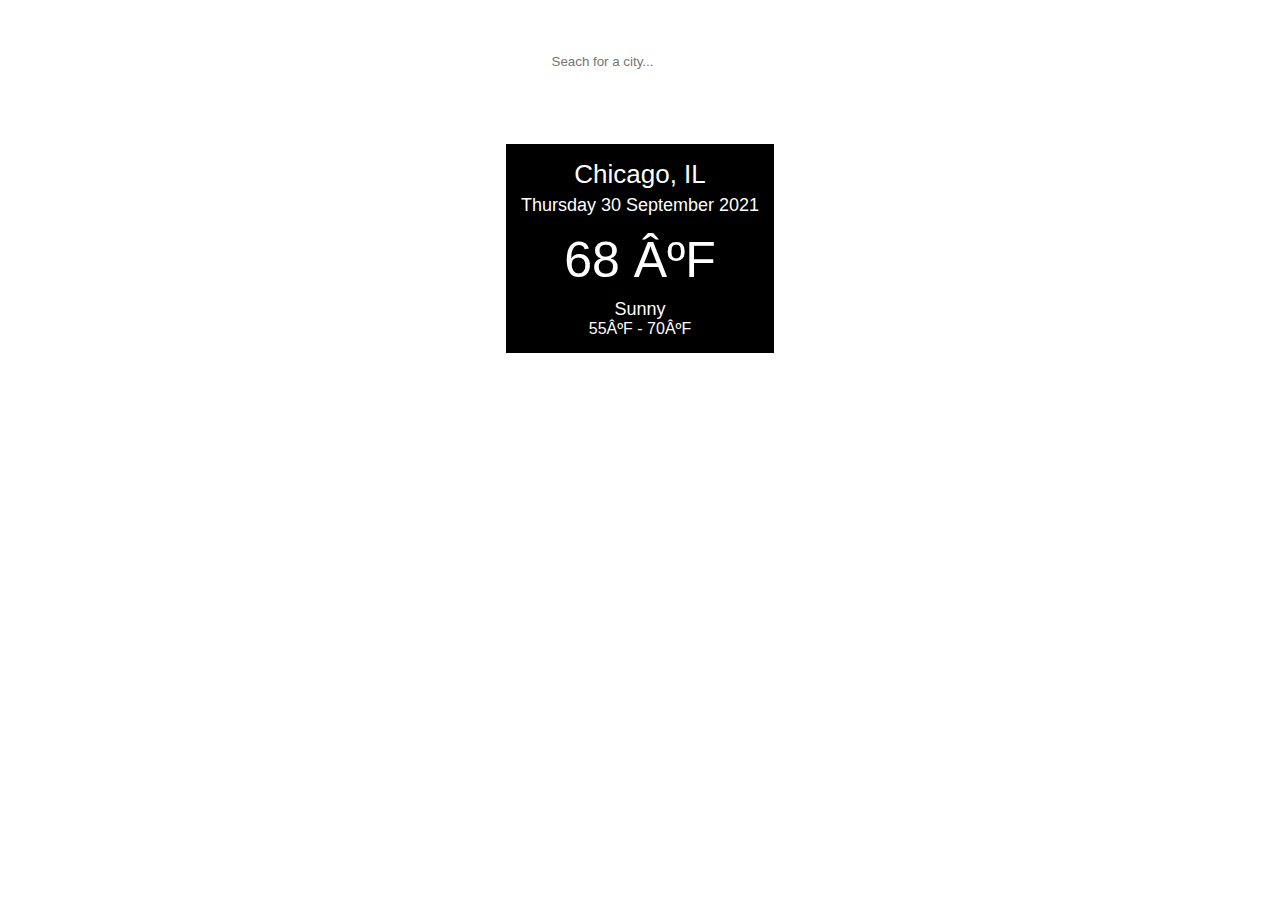
==== index.html @ 4511eb98 "Add files via upload" ====
<!DOCTYPE html>
<html lang="en">
<head>
  <meta charset = "UTF - 8">
  <meta name = "viewport" content = "width=device-width, initial-scale = 1.0">
  <meta http-equiv="X-UA-Compatible" content="ie=edge">
  <title> Weather App</title>
  <link rel="stylesheet" href="index.css" />
 </head>
 <body>
   <div class="app-wrap">
    <header>
      <div class = "title"> Weather App <br>
      <input type="text" autocomplete = "off" class = "seach-box"
             placeholder = "Seach for a city..." />
    </header>
     <main>
       <div class = "transbox">
        <section class = "location">
         <div class = "city"> Chicago, IL </div>
         <div class = "date"> Thursday 30 September 2021 </div>
        </section>
        <div class = "current"> 
          <div class = "temp"> 68 <span>ºF</span></div>
          <div class = "weather"> Sunny </div>
          <div class = "hi-low"> 55ºF - 70ºF </div>
         </div>
        </div>
     </main>
   </div>
   <script src="index.js"></script>
  </body>
</html>
---- index.css ----
* {
  margin: 0;
  padding: 0;
  box-sizing: border-box;
}

body {
  font-family: 'helvetica';
  background-image: url('map.jpeg');
  background-size: cover;
  background-position: top center;
}

.app-wrap {
  display: flex;
  flex-direction: column;
  min-height: 100vh;
}

header {
  font-size: 32px;
  display: flex;
  justify-content: center;
  align-items: center;
  padding: 50px, 15px, 15px;
  color: #FFFFFF;
  font-weight: 500;
}

header input {
  width: 100%;
  max-width: 280px;
  padding: 10px 15px;
  border: none;
  outline: none;
  border-radius: 20px 20px 20px 20px;
}

main{
  flex: 1 1 100%;
  padding: 15px 30px 50px;
  display: flex;
  flex-direction: column;
  align-items: center;
  text-align: center;
  color: #FFFFFF;
}

.location .city {
  font-size: 26px;
  margin-bottom: 5px;
}

.location .date {
  font-size: 18px;
  margin-bottom: 15px;
}

.current .temp {
  font-size: 50px;
  margin-bottom: 10px;
}

.current .weather{
  font-size: 18px;
}

.current .high-low{
  font-size: 18px;
}

.transbox {
  margin: 50px;
  padding: 15px 15px 15px;
  background-color: #000000;
}
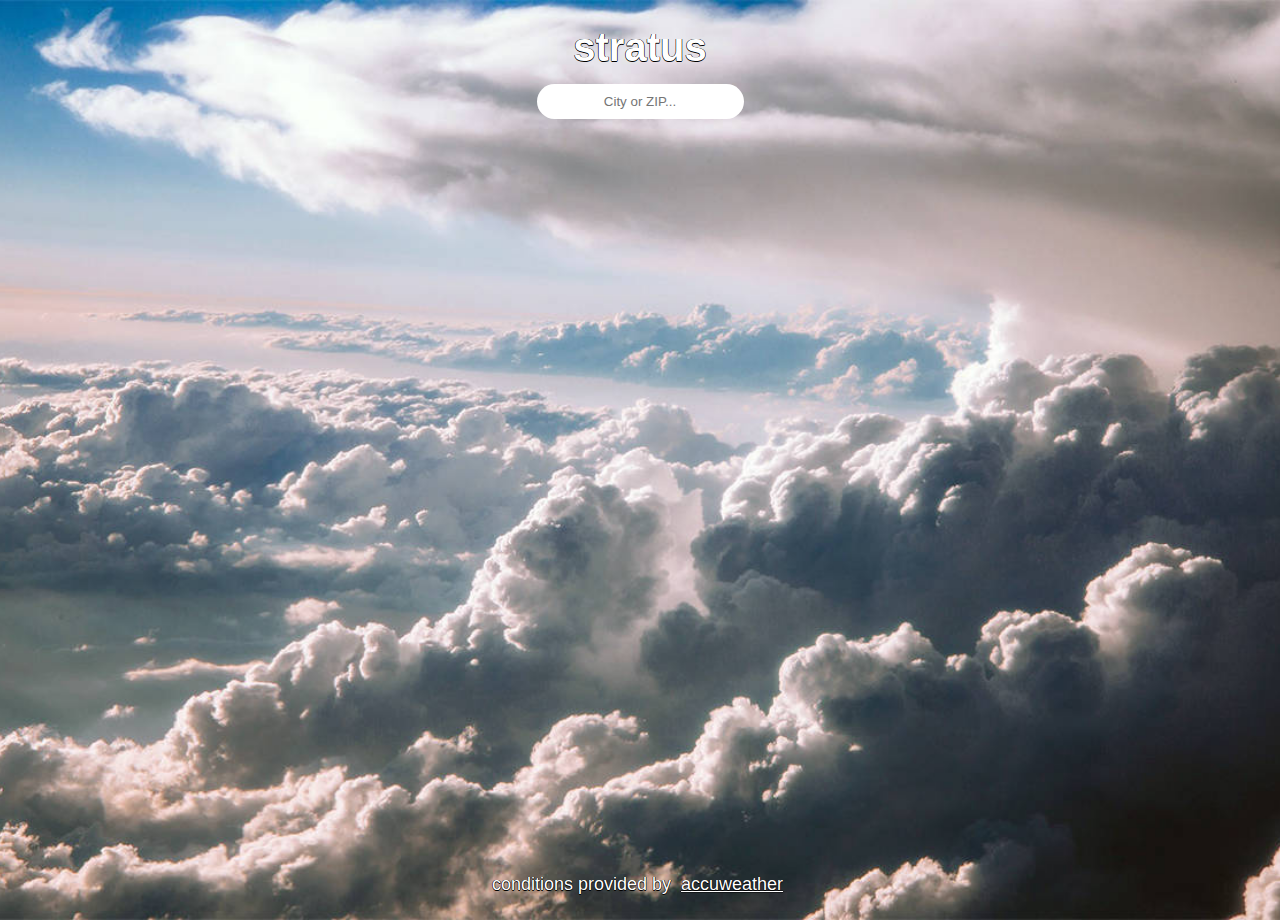
==== commit 62757141: "Add files via upload" ====
--- a/index.html
+++ b/index.html
@@ -4,30 +4,31 @@
   <meta charset = "UTF - 8">
   <meta name = "viewport" content = "width=device-width, initial-scale = 1.0">
   <meta http-equiv="X-UA-Compatible" content="ie=edge">
-  <title> Weather App</title>
+  <title> stratus weather app </title>
   <link rel="stylesheet" href="index.css" />
  </head>
  <body>
    <div class="app-wrap">
     <header>
-      <div class = "title"> Weather App <br>
-      <input type="text" autocomplete = "off" class = "seach-box"
-             placeholder = "Seach for a city..." />
+      <div class = "title"> stratus <br>
+      <input type="text" autocomplete = "off" class = "search-box" id =        "search-box" placeholder = "City or ZIP..." />
     </header>
      <main>
        <div class = "transbox">
         <section class = "location">
-         <div class = "city"> Chicago, IL </div>
-         <div class = "date"> Thursday 30 September 2021 </div>
+         <div class = "city"> </div>
+         <div class = "date"></div>
         </section>
         <div class = "current"> 
-          <div class = "temp"> 68 <span>ºF</span></div>
-          <div class = "weather"> Sunny </div>
-          <div class = "hi-low"> 55ºF - 70ºF </div>
+          <div class = "temp"><span></span></div>
+          <div class = "conditions"> </div>
          </div>
         </div>
      </main>
+      <footer>
+        <p>conditions provided by <a href="https://www.accuweather.com/">accuweather</a></p>
+      </footer>
    </div>
-   <script src="index.js"></script>
+   <script src="./index.js"></script>
   </body>
 </html>
--- a/index.css
+++ b/index.css
@@ -1,12 +1,12 @@
 * {
   margin: 0;
-  padding: 0;
+  padding: 5px;
   box-sizing: border-box;
 }
 
 body {
   font-family: 'helvetica';
-  background-image: url('map.jpeg');
+  background-image: url('bg.jpeg');
   background-size: cover;
   background-position: top center;
 }
@@ -18,13 +18,15 @@
 }
 
 header {
-  font-size: 32px;
+  font-size: 40px;
   display: flex;
+  text-align: center;
   justify-content: center;
   align-items: center;
-  padding: 50px, 15px, 15px;
+  padding: 50px, 50px, 50px;
   color: #FFFFFF;
-  font-weight: 500;
+  text-shadow: -.5px 0 black, 0 .5px black, .5px 0 black, 0 -.5px black;
+  font-weight: 800;
 }
 
 header input {
@@ -33,6 +35,7 @@
   padding: 10px 15px;
   border: none;
   outline: none;
+  text-align: center;
   border-radius: 20px 20px 20px 20px;
 }
 
@@ -44,15 +47,16 @@
   align-items: center;
   text-align: center;
   color: #FFFFFF;
+  text-shadow: -.5px 0 black, 0 .5px black, .5px 0 black, 0 -.5px black;
 }
 
 .location .city {
-  font-size: 26px;
+  font-size: 30px;
   margin-bottom: 5px;
 }
 
 .location .date {
-  font-size: 18px;
+  font-size: 20px;
   margin-bottom: 15px;
 }
 
@@ -61,16 +65,22 @@
   margin-bottom: 10px;
 }
 
-.current .weather{
-  font-size: 18px;
+.current .conditions{
+  font-size: 28px;
 }
 
-.current .high-low{
+footer {
   font-size: 18px;
+  display: flex;
+  text-align: center;
+  justify-content: center;
+  align-items: center;
+  padding: 50px, 50px, 50px;
+  color: #FFFFFF;
+  text-shadow: -.5px 0 black, 0 .5px black, .5px 0 black, 0 -.5px black;
 }
 
-.transbox {
-  margin: 50px;
-  padding: 15px 15px 15px;
-  background-color: #000000;
-}+a {
+  color: #FFFFFF;
+  text-shadow: -.5px 0 black, 0 .5px black, .5px 0 black, 0 -.5px black;
+}
